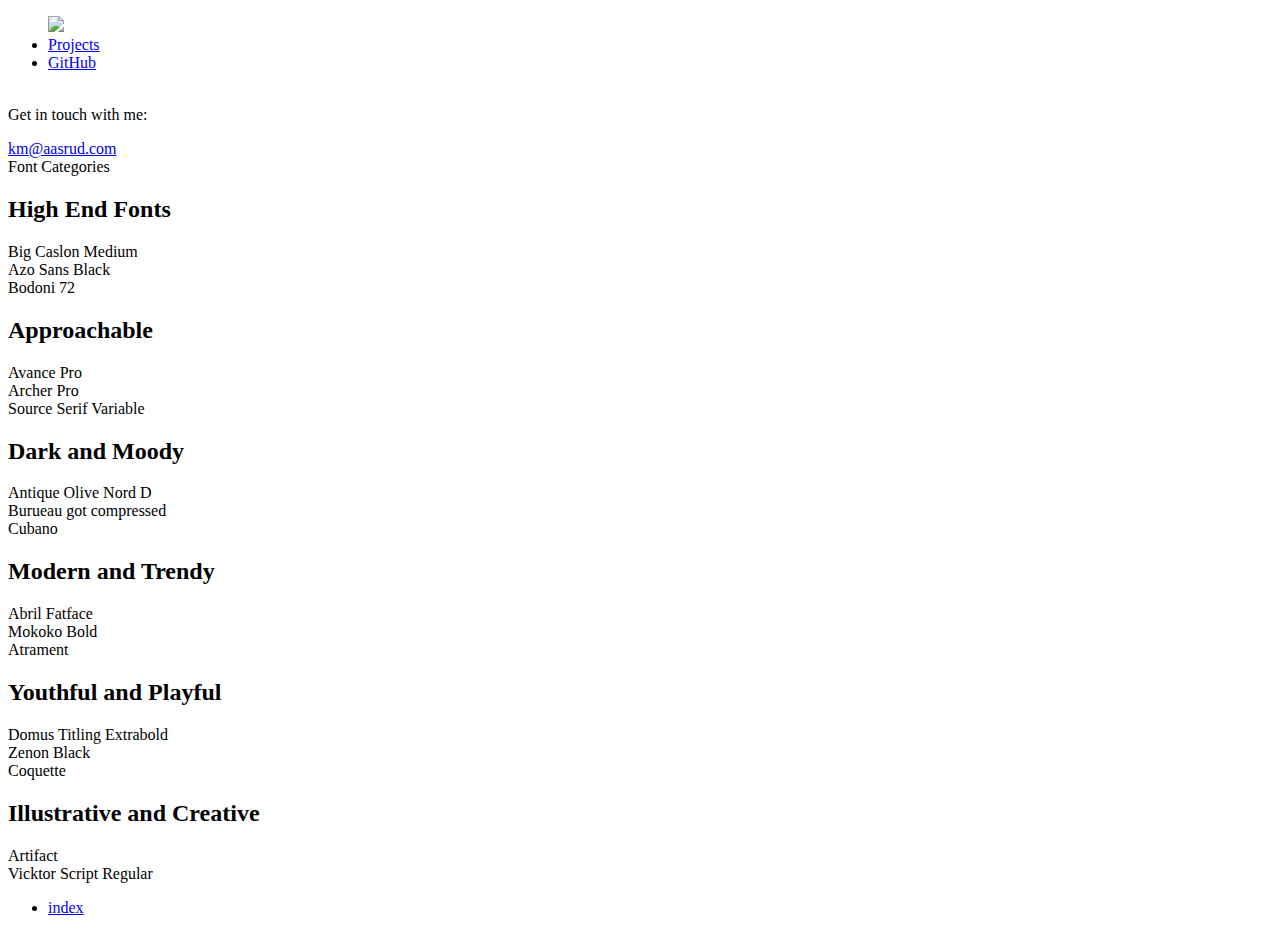
==== font-categories.html @ 166f0ad3 "Update gh-pages to output generated at 7348d0e" ====
<!DOCTYPE html>
<html lang="en">

<head>
  <meta charset="UTF-8">
  <meta name="viewport" content="width=device-width, initial-scale=1.0">
  <!-- IBM Plex Mono -->
  <link href="https://fonts.googleapis.com/css2?family=IBM+Plex+Mono&display=swap" rel="stylesheet"> 
  <!-- IBM Plex Sans -->
  <link href="https://fonts.googleapis.com/css2?family=IBM+Plex+Sans:ital,wght@0,300;0,400;0,600;0,700;1,300;1,400;1,600;1,700&display=swap" rel="stylesheet"> 

  <!-- CSS (uses absolute weblinks to work around relative path issues) -->
  <link rel="stylesheet" type="text/css" href="https://www.kmaasrud.com/main.css">
  <link rel="stylesheet" type="text/css" href="https://www.kmaasrud.com/brain/main.css">

  <title>Font Categories</title>
  <link rel="icon" href="https://raw.githubusercontent.com/kmaasrud/brain/master/favicon.svg" type="image/svg+xml">
  <link rel="alternate icon" href="https://raw.githubusercontent.com/kmaasrud/brain/master/favicon.ico" type="image/x-icon">
</head>

<body>
  <div class="grid">
    <nav>
      <ul>
        <a href="https://www.kmaasrud.com/brain"><img id="logo" src="https://raw.githubusercontent.com/kmaasrud/brain/master/brain.svg"></img></a>
        <br>
        <li><a href="https://www.kmaasrud.com/projects">Projects</a></li>
        <li><a href="https://github.com/kmaasrud">GitHub</a></li>
        <br>
      </ul>
      <div class="footer">
        <p>Get in touch with me:</p>
        <a href="mailto:km@aasrud.com">km@aasrud.com</a>
      </div>
    </nav>
    <article>
      <header>Font Categories</header>
      <div id="content"><h2 id="high-end-fonts">High End Fonts</h2>

<p>Big Caslon Medium<br />
Azo Sans Black<br />
Bodoni 72</p>

<h2 id="approachable">Approachable</h2>

<p>Avance Pro<br />
Archer Pro<br />
Source Serif Variable</p>

<h2 id="dark-and-moody">Dark and Moody</h2>

<p>Antique Olive Nord D<br />
Burueau got compressed<br />
Cubano</p>

<h2 id="modern-and-trendy">Modern and Trendy</h2>

<p>Abril Fatface<br />
Mokoko Bold<br />
Atrament</p>

<h2 id="youthful-and-playful">Youthful and Playful</h2>

<p>Domus Titling Extrabold<br />
Zenon Black<br />
Coquette</p>

<h2 id="illustrative-and-creative">Illustrative and Creative</h2>

<p>Artifact<br />
Vicktor Script Regular</p>
</div>
      <div class="backlinks">

<ul>
<li><a href="index">index</a></li>
</ul>

</div>

    </article>
  </div>
  
  <!-- KaTeX -->
  <link rel="stylesheet" href="https://cdn.jsdelivr.net/npm/katex@0.11.1/dist/katex.min.css"
    integrity="sha384-zB1R0rpPzHqg7Kpt0Aljp8JPLqbXI3bhnPWROx27a9N0Ll6ZP/+DiW/UqRcLbRjq" crossorigin="anonymous">

  <!-- The loading of KaTeX is deferred to speed up page rendering -->
  <script defer src="https://cdn.jsdelivr.net/npm/katex@0.11.1/dist/katex.min.js"
    integrity="sha384-y23I5Q6l+B6vatafAwxRu/0oK/79VlbSz7Q9aiSZUvyWYIYsd+qj+o24G5ZU2zJz"
    crossorigin="anonymous"></script>

  <!-- To automatically render math in text elements, include the auto-render extension: -->
  <script defer src="https://cdn.jsdelivr.net/npm/katex@0.11.1/dist/contrib/auto-render.min.js"
    integrity="sha384-kWPLUVMOks5AQFrykwIup5lo0m3iMkkHrD0uJ4H5cjeGihAutqP0yW0J6dpFiVkI"
    crossorigin="anonymous"></script>

  <!-- Parsing single dollar signs -->
  <script>
    document.addEventListener("DOMContentLoaded", function () {
        renderMathInElement(document.body, {
          delimiters: [
            {left: "$$", right: "$$", display: true},
          {left: "\\[", right: "\\]", display: true},
      {left: "$", right: "$", display: false},
      {left: "\\(", right: "\\)", display: false}
        ]
    });
    });
  </script>
  
  <!-- Syntax highlighting through highlight.js -->
  <link rel="stylesheet" href="https://unpkg.com/@highlightjs/cdn-assets@10.4.0/styles/default.min.css">
  <script src="https://unpkg.com/@highlightjs/cdn-assets@10.4.0/highlight.min.js"></script>

  <script>
    // Ignore highlighting of mermaid
    hljs.configure({noHighlightRe: /^mermaid$/});
    hljs.initHighlightingOnLoad();
  </script>
</body>

</html>
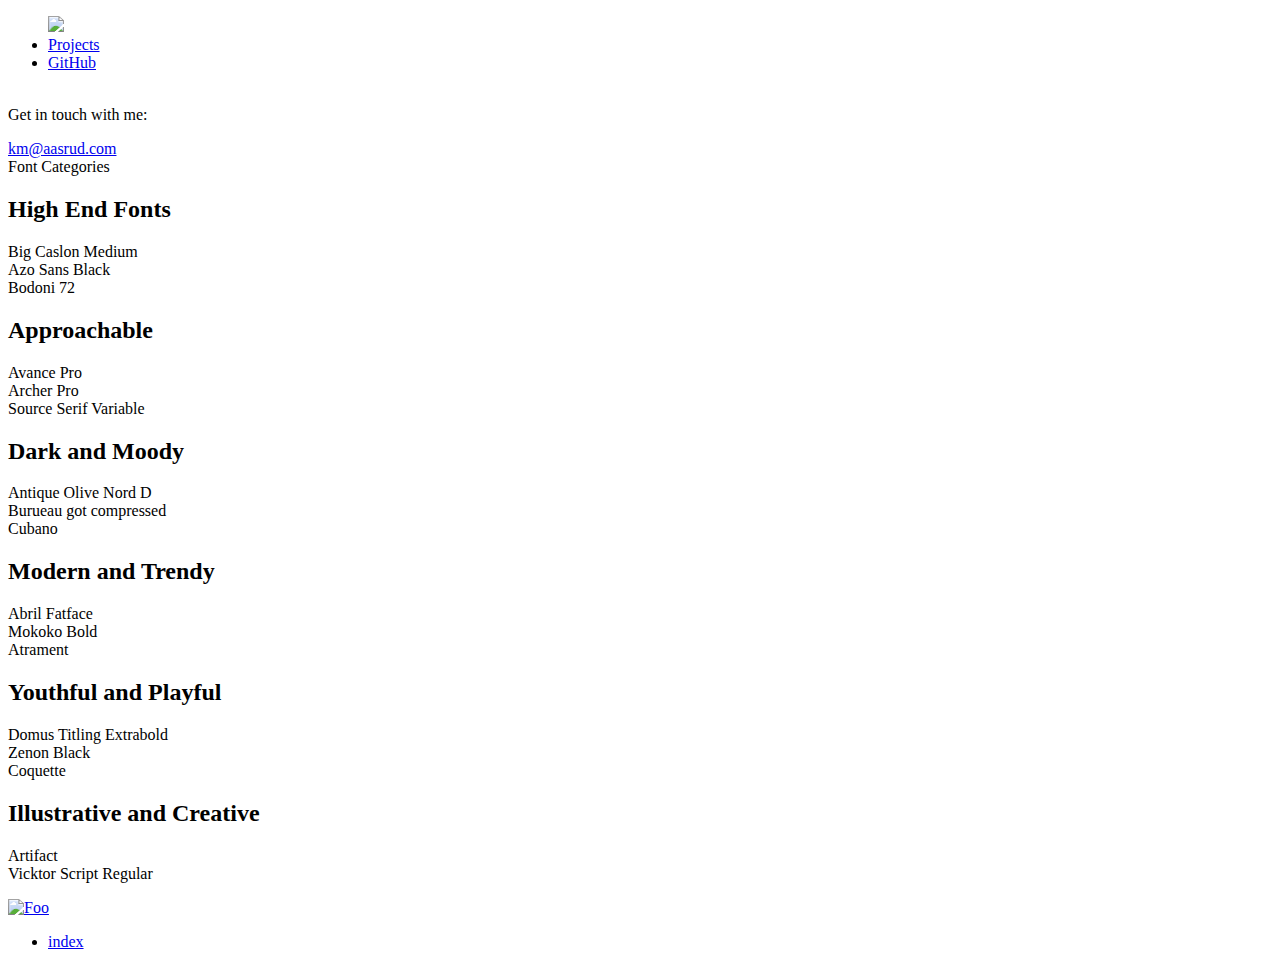
==== commit a68cae8f: "Update gh-pages to output generated at 5bc13e5" ====
--- a/font-categories.html
+++ b/font-categories.html
@@ -69,6 +69,8 @@
 
 <p>Artifact<br />
 Vicktor Script Regular</p>
+
+<p><a href="../../Assets/Font-Styles-Guide-PDF.pdf"><img src="../../Assets/Font-Styles-Guide-PDF.pdf" alt="Foo" /></a></p>
 </div>
       <div class="backlinks">
 
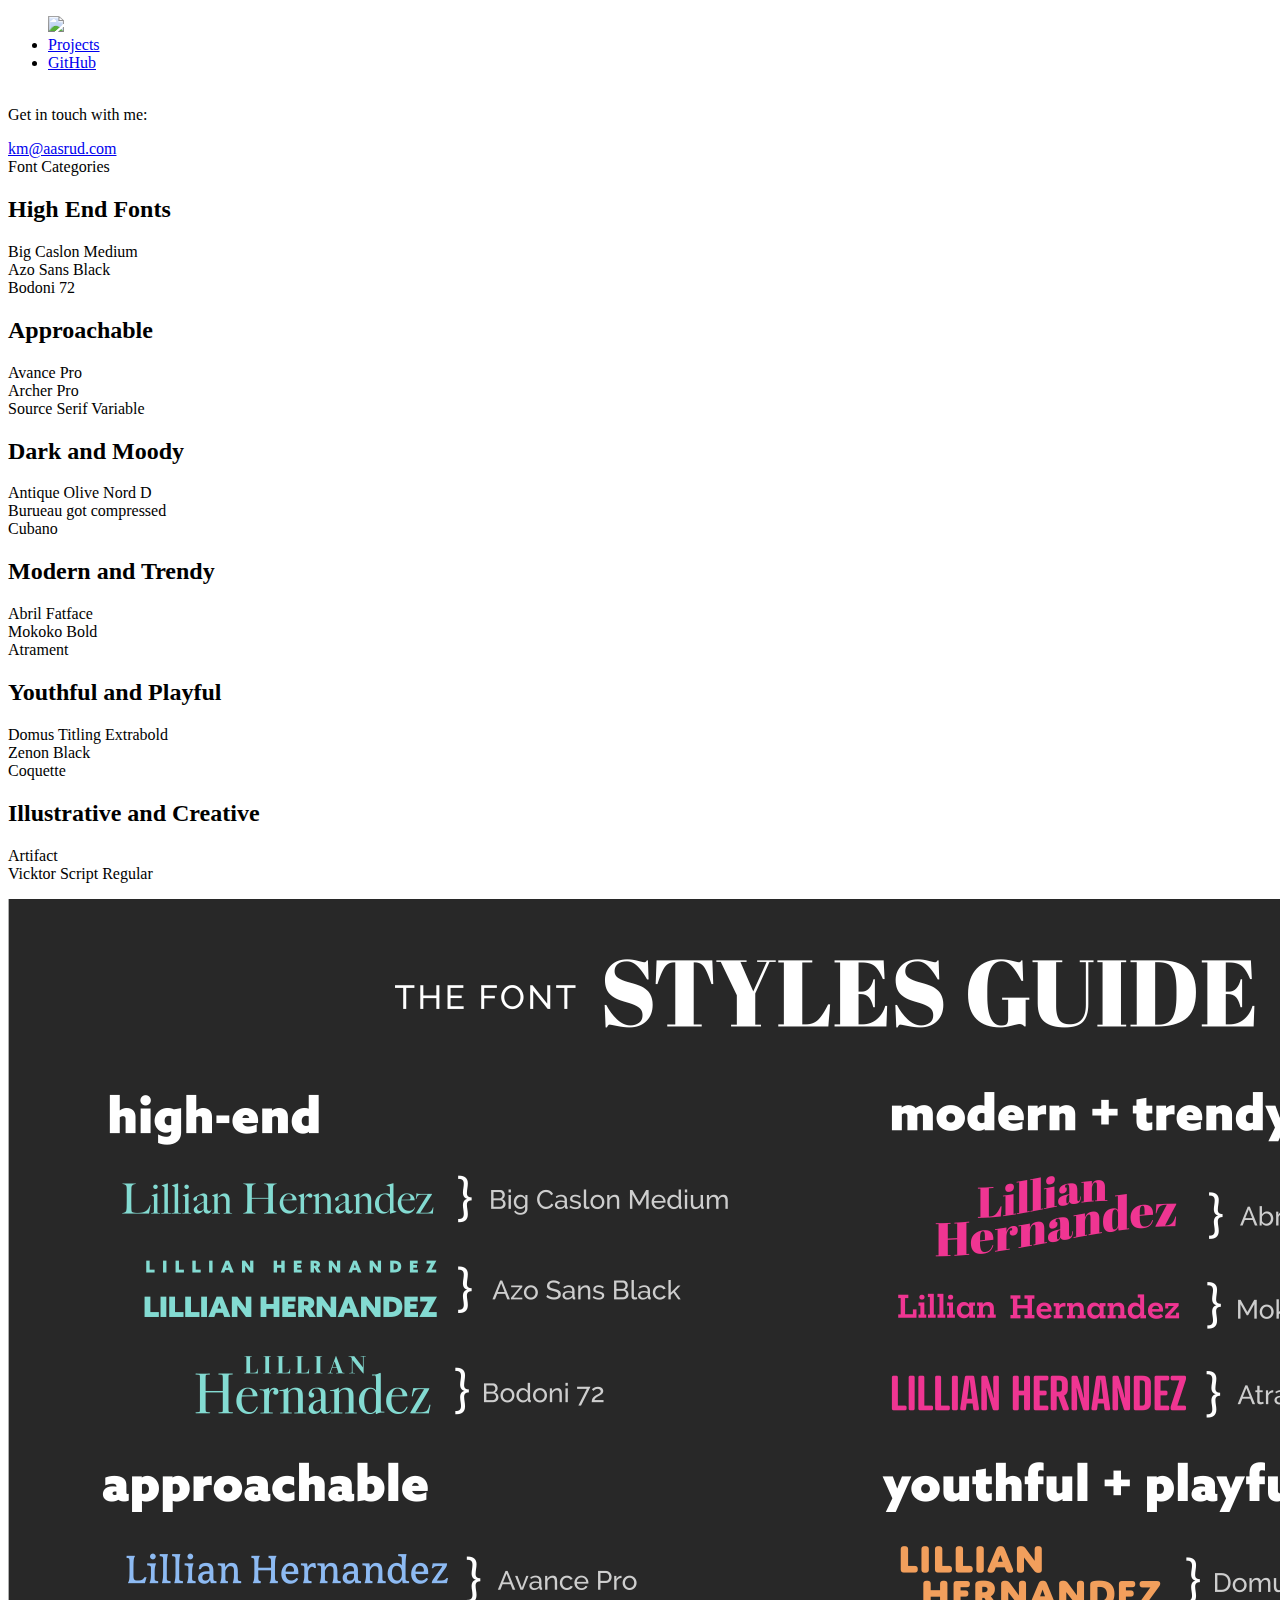
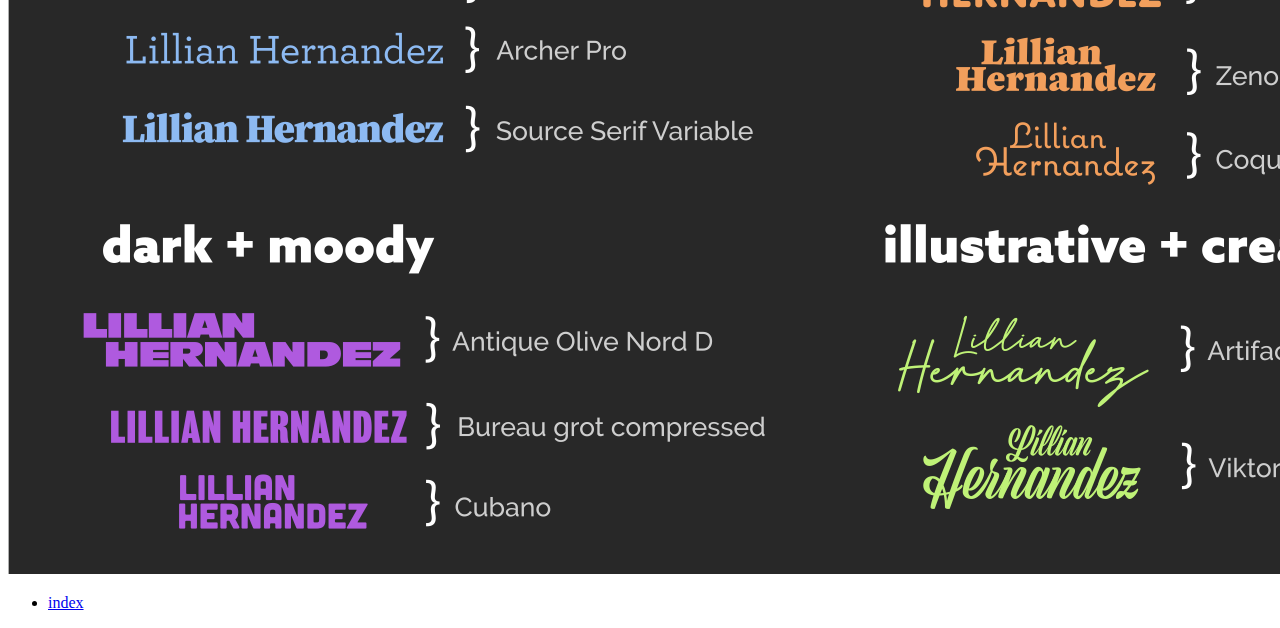
==== commit 7879f747: "Update gh-pages to output generated at e47af13" ====
--- a/font-categories.html
+++ b/font-categories.html
@@ -70,7 +70,7 @@
 <p>Artifact<br />
 Vicktor Script Regular</p>
 
-<p><a href="../../Assets/Font-Styles-Guide-PDF.pdf"><img src="../../Assets/Font-Styles-Guide-PDF.pdf" alt="Foo" /></a></p>
+<p><a href="https://christopherkober.github.io/personal-wiki/assets/Font-Styles-Guide.png"><img src="https://christopherkober.github.io/personal-wiki/assets/Font-Styles-Guide.png" alt="Foo" /></a></p>
 </div>
       <div class="backlinks">
 
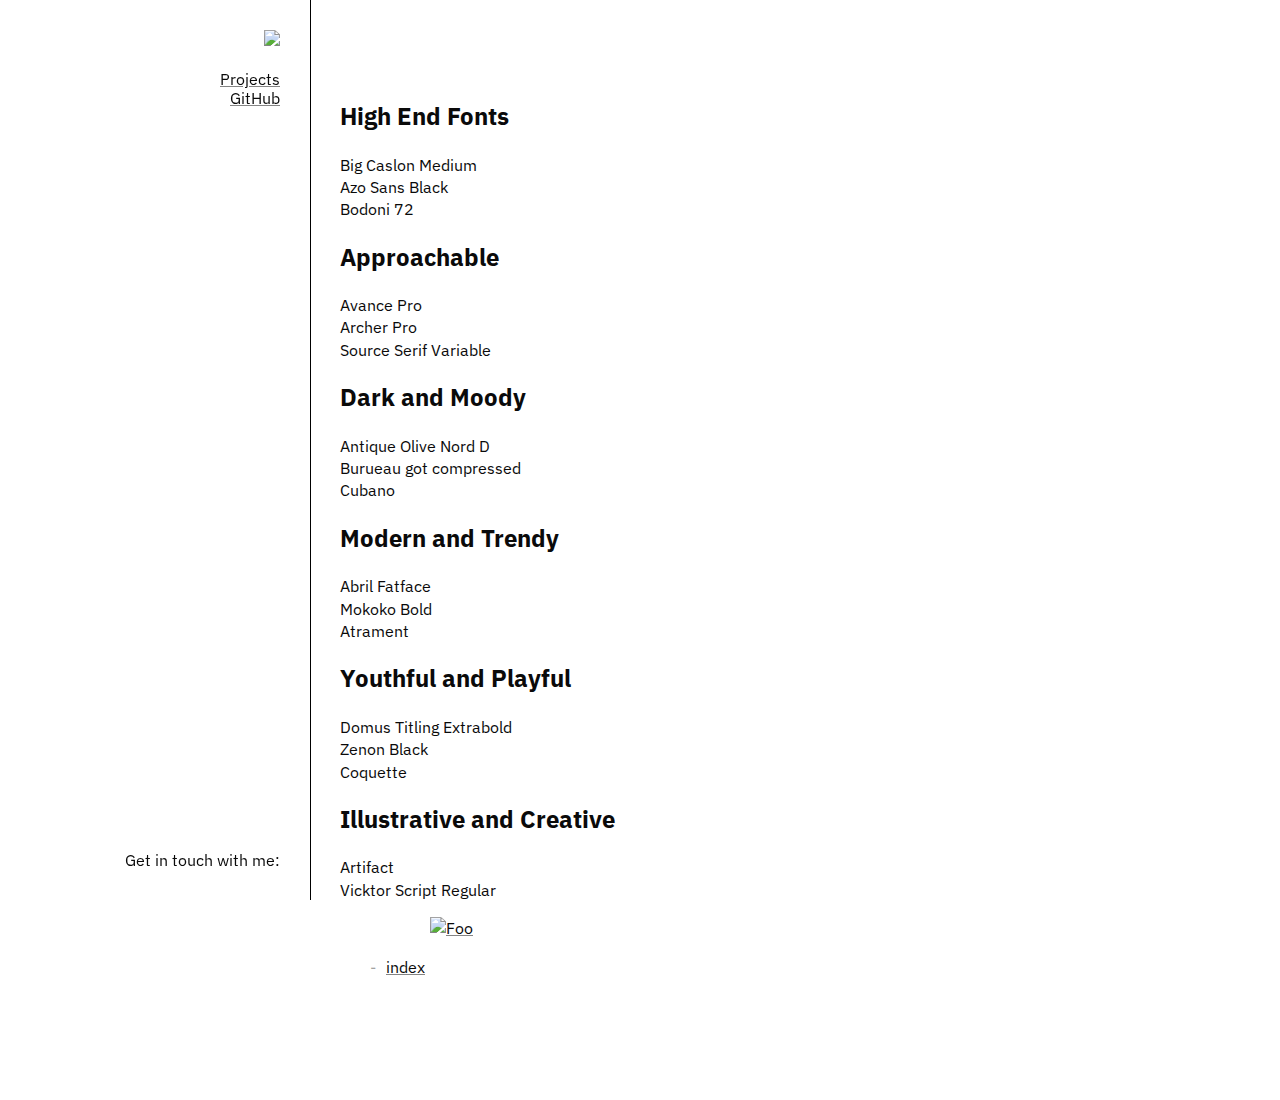
==== commit d98452f2: "Update gh-pages to output generated at 8b12093" ====
--- a/font-categories.html
+++ b/font-categories.html
@@ -10,31 +10,28 @@
   <link href="https://fonts.googleapis.com/css2?family=IBM+Plex+Sans:ital,wght@0,300;0,400;0,600;0,700;1,300;1,400;1,600;1,700&display=swap" rel="stylesheet"> 
 
   <!-- CSS (uses absolute weblinks to work around relative path issues) -->
-  <link rel="stylesheet" type="text/css" href="https://www.kmaasrud.com/main.css">
-  <link rel="stylesheet" type="text/css" href="https://www.kmaasrud.com/brain/main.css">
+  <link rel="stylesheet" type="text/css" href="https://christopherkober.github.io/personal-wiki/main.css">
+  <link rel="stylesheet" type="text/css" href="https://christopherkober.github.io/personal-wiki/main.css">
 
   <title>Font Categories</title>
-  <link rel="icon" href="https://raw.githubusercontent.com/kmaasrud/brain/master/favicon.svg" type="image/svg+xml">
-  <link rel="alternate icon" href="https://raw.githubusercontent.com/kmaasrud/brain/master/favicon.ico" type="image/x-icon">
+  <link rel="icon" href="https://www.chriskober.com/favicon.ico" type="image/x-icon">
 </head>
 
 <body>
   <div class="grid">
     <nav>
       <ul>
-        <a href="https://www.kmaasrud.com/brain"><img id="logo" src="https://raw.githubusercontent.com/kmaasrud/brain/master/brain.svg"></img></a>
+        <a href="https://www.chriskober.com"><img id="logo" src="https://www.chriskober.com/favicon.ico"></img></a>
         <br>
-        <li><a href="https://www.kmaasrud.com/projects">Projects</a></li>
-        <li><a href="https://github.com/kmaasrud">GitHub</a></li>
+        <li><a href="https://www.chriskober.com/projects">Projects</a></li>
+        <li><a href="https://github.com/ChristopherKober">GitHub</a></li>
         <br>
       </ul>
       <div class="footer">
         <p>Get in touch with me:</p>
-        <a href="mailto:km@aasrud.com">km@aasrud.com</a>
       </div>
     </nav>
     <article>
-      <header>Font Categories</header>
       <div id="content"><h2 id="high-end-fonts">High End Fonts</h2>
 
 <p>Big Caslon Medium<br />
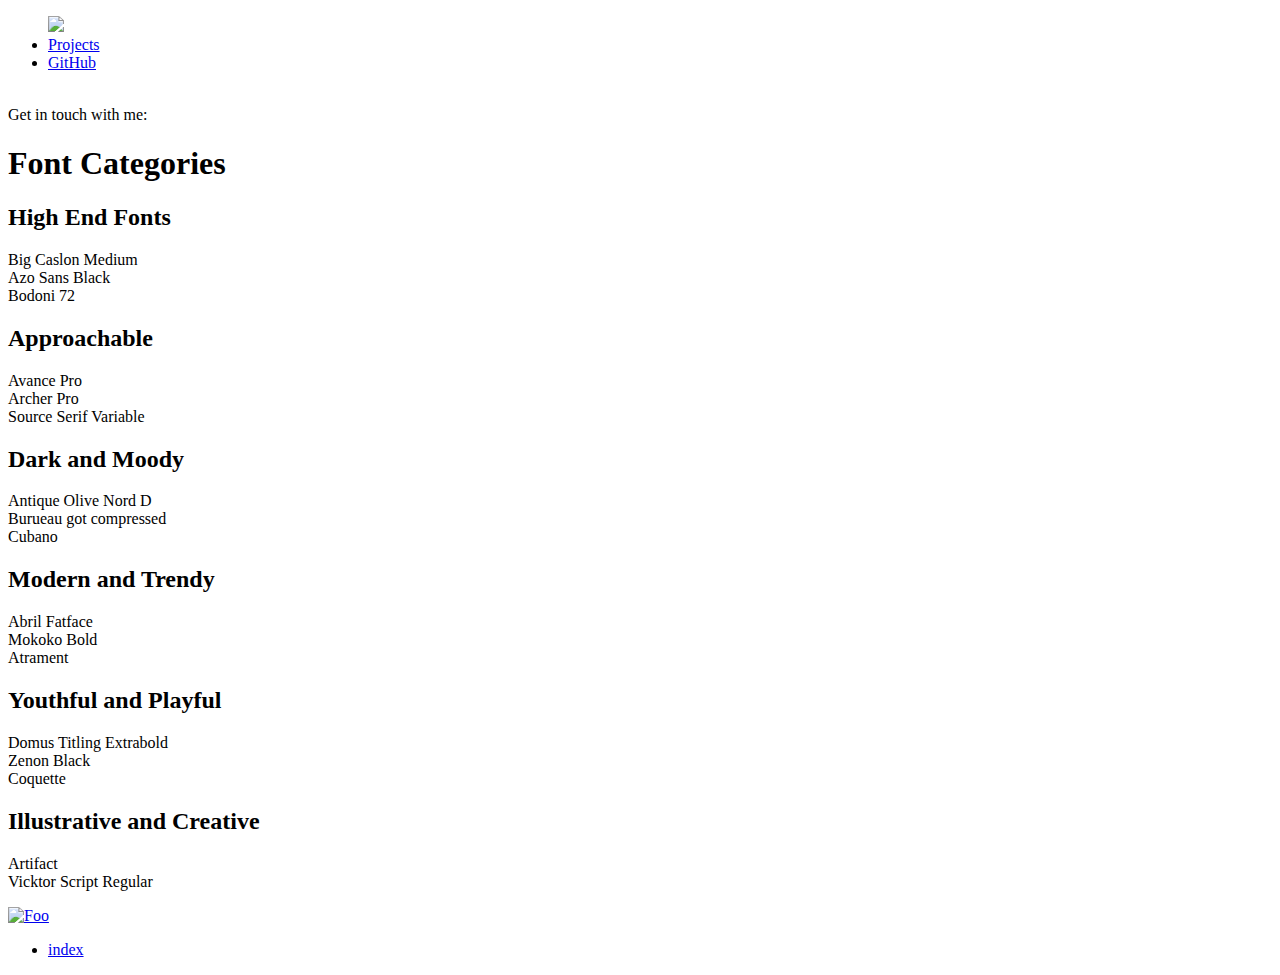
==== commit 1c2e938f: "Update gh-pages to output generated at d49801c" ====
--- a/font-categories.html
+++ b/font-categories.html
@@ -10,9 +10,7 @@
   <link href="https://fonts.googleapis.com/css2?family=IBM+Plex+Sans:ital,wght@0,300;0,400;0,600;0,700;1,300;1,400;1,600;1,700&display=swap" rel="stylesheet"> 
 
   <!-- CSS (uses absolute weblinks to work around relative path issues) -->
-  <link rel="stylesheet" type="text/css" href="https://christopherkober.github.io/personal-wiki/main.css">
-  <link rel="stylesheet" type="text/css" href="https://christopherkober.github.io/personal-wiki/main.css">
-
+  <link rel="stylesheet" type="text/css" href="https://wiki.chriskober.com/assets/main.css">
   <title>Font Categories</title>
   <link rel="icon" href="https://www.chriskober.com/favicon.ico" type="image/x-icon">
 </head>
@@ -32,7 +30,9 @@
       </div>
     </nav>
     <article>
-      <div id="content"><h2 id="high-end-fonts">High End Fonts</h2>
+      <div id="content"><h1 id="font-categories">Font Categories</h1>
+
+<h2 id="high-end-fonts">High End Fonts</h2>
 
 <p>Big Caslon Medium<br />
 Azo Sans Black<br />
@@ -67,7 +67,7 @@
 <p>Artifact<br />
 Vicktor Script Regular</p>
 
-<p><a href="https://christopherkober.github.io/personal-wiki/assets/Font-Styles-Guide.png"><img src="https://christopherkober.github.io/personal-wiki/assets/Font-Styles-Guide.png" alt="Foo" /></a></p>
+<p><a href="https://wiki.chriskober.com/assets/Font-Styles-Guide.png"><img src="https://wiki.chriskober.com/assets/Font-Styles-Guide.png" alt="Foo" /></a></p>
 </div>
       <div class="backlinks">
 
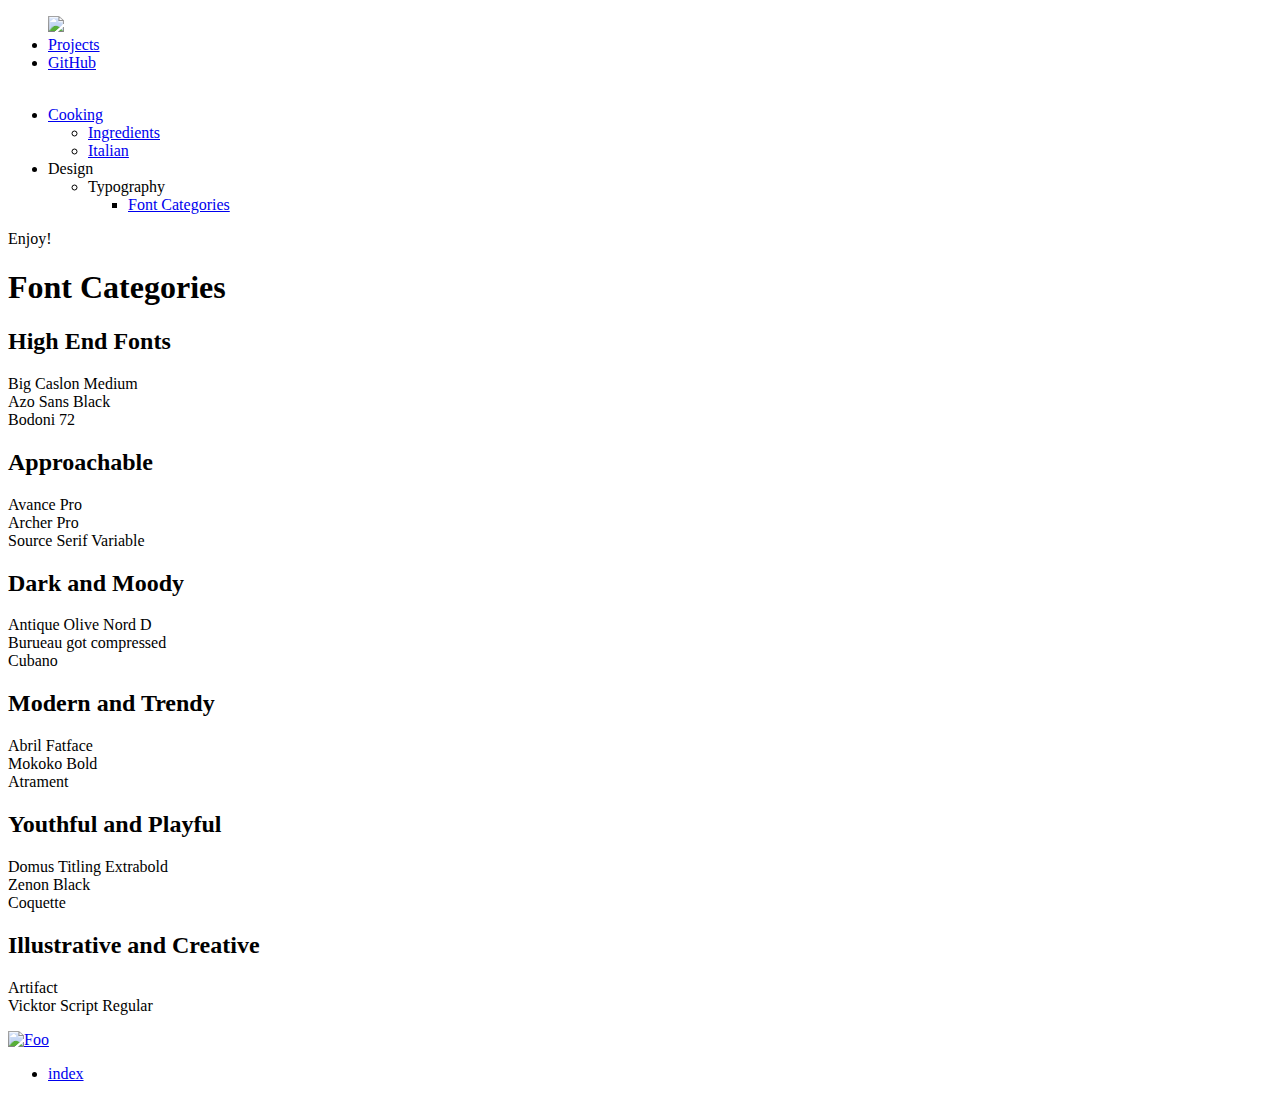
==== commit 47b5240b: "Update gh-pages to output generated at dabc8b6" ====
--- a/font-categories.html
+++ b/font-categories.html
@@ -25,8 +25,25 @@
         <li><a href="https://github.com/ChristopherKober">GitHub</a></li>
         <br>
       </ul>
+      <ul>
+        <li><a href="https://wiki.chriskober.com/lists-of-cuisines">Cooking</a>
+          <ul>
+            <li><a href="https://wiki.chriskober.com/ingredients">Ingredients</a></li>
+            <li><a href="https://wiki.chriskober.com/italian-basics">Italian</a></li>
+          </ul>
+        </li>
+        <li>Design
+          <ul>
+            <li>Typography
+              <ul>
+                <li><a href="https://wiki.chriskober.com/font-categories">Font Categories</a></li>
+              </ul>
+            </li>
+          </ul>
+        </li>
+      </ul>
       <div class="footer">
-        <p>Get in touch with me:</p>
+        <p>Enjoy!</p>
       </div>
     </nav>
     <article>
